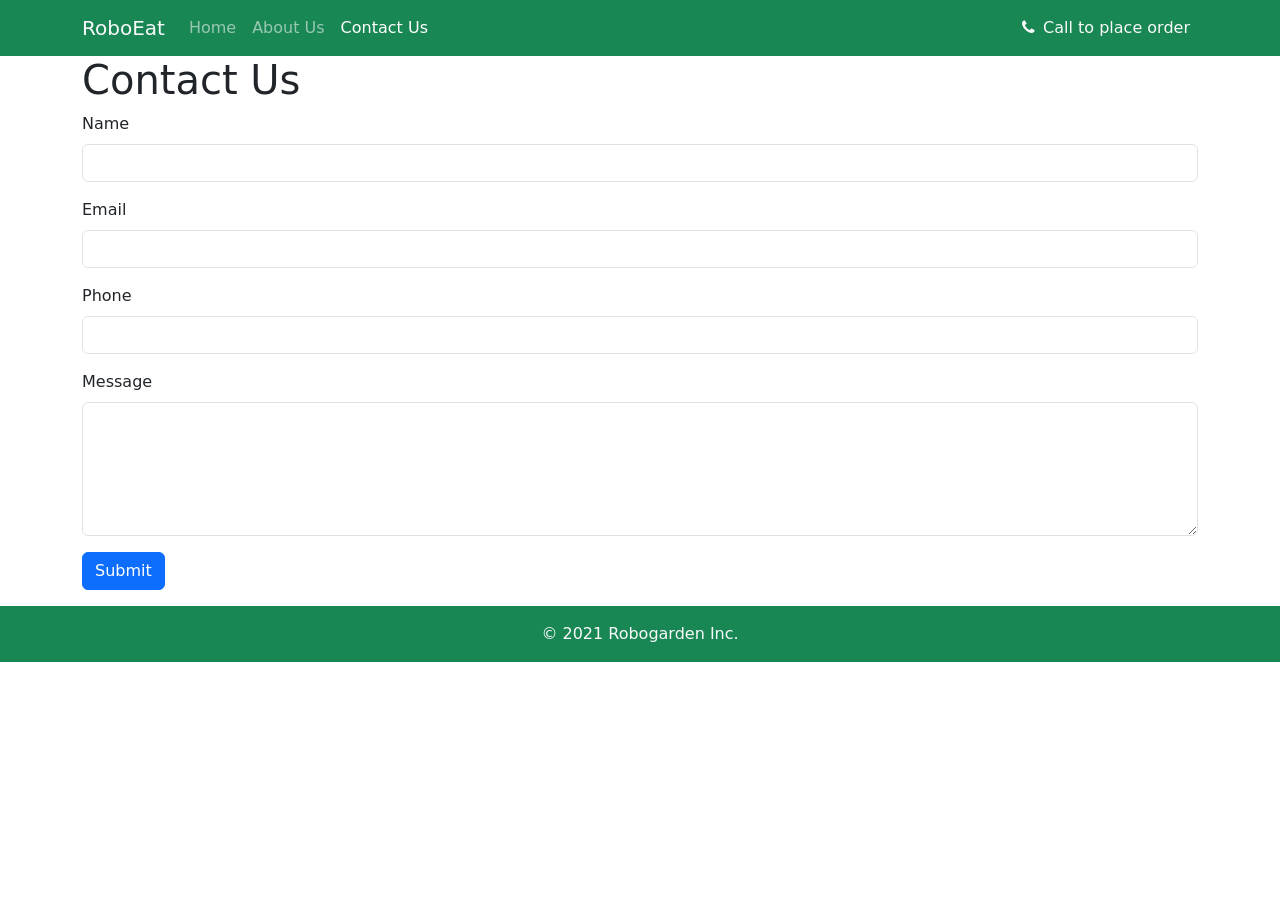
==== index.html @ 8478514e "Add files via upload" ====
<!DOCTYPE html>
<html lang="en">

<head>
 <meta charset="UTF-8">
 <meta http-equiv="X-UA-Compatible" content="IE=edge">
 <meta name="viewport" content="width=device-width, initial-scale=1.0">
 <title>Contact Us</title>
 <link href="https://cdn.jsdelivr.net/npm/bootstrap@5.1.3/dist/css/bootstrap.min.css" rel="stylesheet"
   Integrity="sha384-1BmE4kWBq78iYhFldvKuhfTAU6auU8tT94WrHftjDbrCEXSU1oBoqyl2QvZ6jIW3" crossorigin="anonymous">
 <link rel="stylesheet" href="style.css">
 <link rel="stylesheet" href="https://cdnjs.cloudflare.com/ajax/libs/font-awesome/4.7.0/css/font-awesome.min.css"
   integrity="sha512-SfTiTlX6kk+qitfevl/7LibUOeJWlt9rbyDn92a1DqWOw9vWG2MFoays0sgObmWazO5BQPiFucnnEAjpAB+/Sw=="
   crossorigin="anonymous" referrerpolicy="no-referrer" />
</head>

<body>
 <nav class="navbar navbar-expand-lg navbar-dark bg-success">
   <div class="container">
     <a class="navbar-brand text-light" href="#">RoboEat</a>
     <button class="navbar-toggler" type="button" data-bs-toggle="collapse" data-bs-target="#navbarSupportedContent"
       aria-controls="navbarSupportedContent" aria-expanded="false" aria-label="Toggle navigation">
       <span class="navbar-toggler-icon"></span>
     </button>
     <div class="collapse navbar-collapse" id="navbarSupportedContent">
       <ul class="navbar-nav me-auto mb-2 mb-lg-0 ">
         <li class="nav-item">
           <a class="nav-link " aria-current="page" href="index.html">Home</a>
         </li>
         <li class="nav-item">
           <a class="nav-link " href="#">About Us</a>
         </li>
         <li class="nav-item">
           <a class="nav-link active" href="contact.html">Contact Us</a>
         </li>
       </ul>
       <div class="d-flex text-light">
         <span><i class="fa fa-phone" aria-hidden="true"></i></span><span class="px-2">Call to place order</span>
       </div>
     </div>
   </div>
 </nav>
 <div class="container">
   <section>
     <h1>Contact Us</h1>
     <form class="mb-3" id="submit_form">
       <div class="alert alert-success  mb-3 " style="display: none;" role="alert" id="success_message">
         Contact message was successfully sent!
       </div>
       <div class="mb-3">
         <label class="form-label">Name</label>
         <input type="text" name="name" class="form-control">
       </div>

       <div class="mb-3">
         <label class="form-label">Email</label>
         <input type="email" name="email" class="form-control">
       </div>

       <div class="mb-3">
         <label class="form-label">Phone</label>
         <input type="phone" name="phone" class="form-control">
       </div>

       <div class="mb-3">
         <label class="form-label">Message</label>
         <textarea class="form-control" name="message" rows="5"></textarea>
       </div>
       <button type="submit" class="btn btn-primary">Submit</button>
     </form>
   </section>
 </div>

 <section>
   <footer class="bg-success text-center py-3">
     <span class="text-light">© 2021 Robogarden Inc.</span>
   </footer>
 </section>
 <script src="https://cdn.jsdelivr.net/npm/bootstrap@5.1.3/dist/js/bootstrap.bundle.min.js"
   integrity="sha384-ka7Sk0Gln4gmtz2MlQnikT1wXgYsOg+OMhuP+IlRH9sENBO0LRn5q+8nbTov4+1p" crossorigin="anonymous">
   </script>
 <script src="https://code.jquery.com/jquery-3.6.0.min.js"
   integrity="sha256-/xUj+3OJU5yExlq6GSYGSHk7tPXikynS7ogEvDej/m4=" crossorigin="anonymous"></script>
<script>
    $('#submit_form').submit(function(e){
        e.preventDefault();

        if(!$('input[name=name]').val()){
            alert('Name field is required.');
            return;
        }

        if(!$('input[name=email]').val()){
            alert('Email field is required.');
            return;
        }

        if(!$('input[name=phone]').val()){
            alert('Phone field is required.');
            return;
        }

        if(!$('textarea[name=message]').val()){
            alert('Message field is required.');
            return;
        }
</body>

</html>
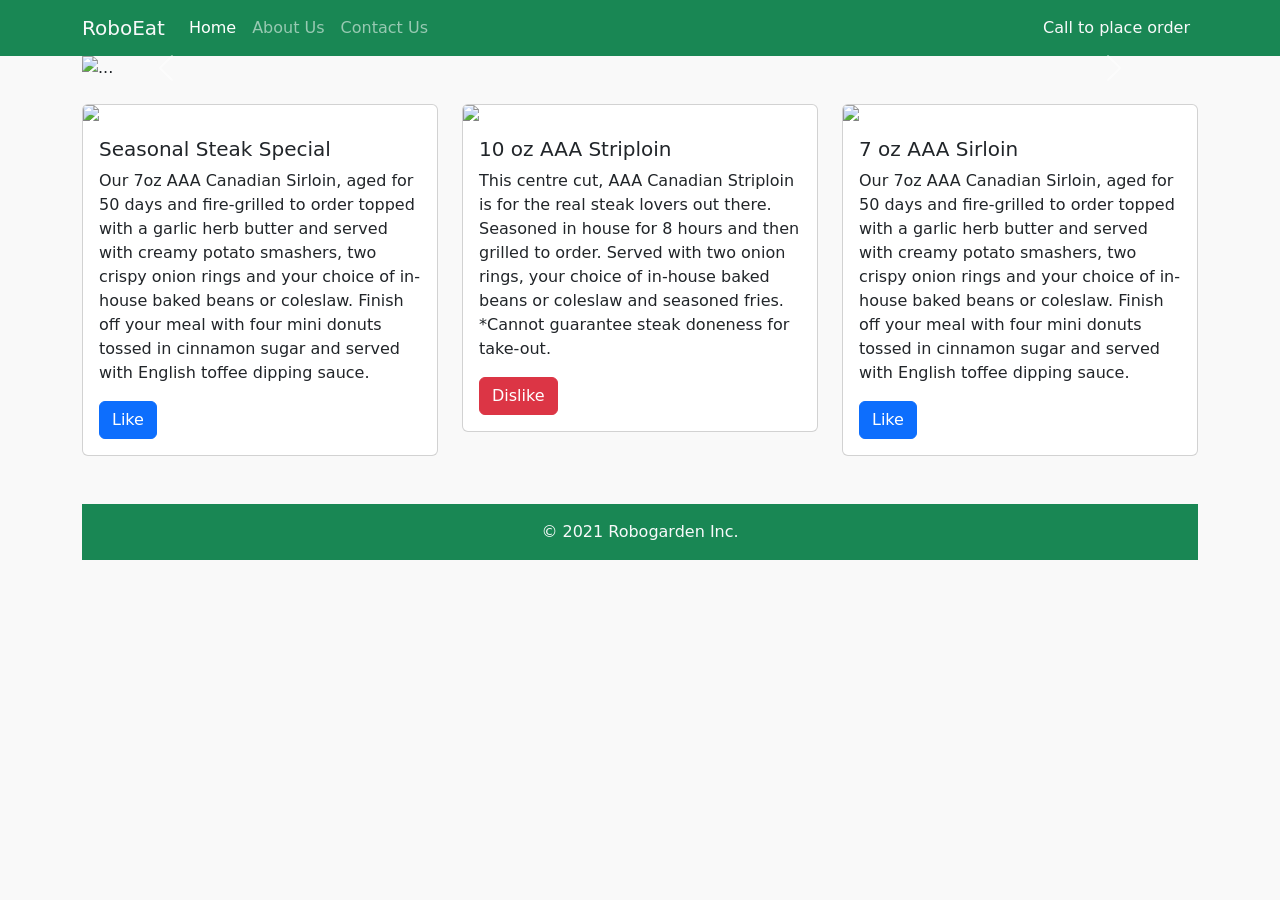
==== commit 0c44de63: "Add files via upload" ====
--- a/index.html
+++ b/index.html
@@ -1,4 +1,3 @@
-
 <!DOCTYPE html>
 <html lang="en">
 
@@ -6,17 +5,14 @@
  <meta charset="UTF-8">
  <meta http-equiv="X-UA-Compatible" content="IE=edge">
  <meta name="viewport" content="width=device-width, initial-scale=1.0">
- <title>Contact Us</title>
+ <title>Awesome Restaurant</title>
  <link href="https://cdn.jsdelivr.net/npm/bootstrap@5.1.3/dist/css/bootstrap.min.css" rel="stylesheet"
    Integrity="sha384-1BmE4kWBq78iYhFldvKuhfTAU6auU8tT94WrHftjDbrCEXSU1oBoqyl2QvZ6jIW3" crossorigin="anonymous">
  <link rel="stylesheet" href="style.css">
- <link rel="stylesheet" href="https://cdnjs.cloudflare.com/ajax/libs/font-awesome/4.7.0/css/font-awesome.min.css"
-   integrity="sha512-SfTiTlX6kk+qitfevl/7LibUOeJWlt9rbyDn92a1DqWOw9vWG2MFoays0sgObmWazO5BQPiFucnnEAjpAB+/Sw=="
-   crossorigin="anonymous" referrerpolicy="no-referrer" />
 </head>
 
 <body>
- <nav class="navbar navbar-expand-lg navbar-dark bg-success">
+  <nav class="navbar navbar-expand-lg navbar-dark bg-success">
    <div class="container">
      <a class="navbar-brand text-light" href="#">RoboEat</a>
      <button class="navbar-toggler" type="button" data-bs-toggle="collapse" data-bs-target="#navbarSupportedContent"
@@ -26,13 +22,13 @@
      <div class="collapse navbar-collapse" id="navbarSupportedContent">
        <ul class="navbar-nav me-auto mb-2 mb-lg-0 ">
          <li class="nav-item">
-           <a class="nav-link " aria-current="page" href="index.html">Home</a>
+           <a class="nav-link active " aria-current="page" href="index.html">Home</a>
          </li>
          <li class="nav-item">
            <a class="nav-link " href="#">About Us</a>
          </li>
          <li class="nav-item">
-           <a class="nav-link active" href="contact.html">Contact Us</a>
+           <a class="nav-link " href="contact.html">Contact Us</a>
          </li>
        </ul>
        <div class="d-flex text-light">
@@ -41,70 +37,88 @@
      </div>
    </div>
  </nav>
- <div class="container">
+
+<div class="container">
+    <section>
+     <div id="carouselExampleControls" class="carousel slide" data-bs-ride="carousel">
+       <div class="carousel-inner">
+         <div class="carousel-item active">
+           <img src="https://robogarden-new.s3.us-west-2.amazonaws.com/RGU/Micro/restaurant-banner.jpg" class="d-block w-100"
+             alt="...">
+         </div>
+         <div class="carousel-item">
+           <img src="https://robogarden.s3.us-west-2.amazonaws.com/content/Rest_2-min.jpg" class="d-block w-100"
+             alt="...">
+         </div>
+       </div>
+       <button class="carousel-control-prev" type="button" data-bs-target="#carouselExampleControls"
+         data-bs-slide="prev">
+         <span class="carousel-control-prev-icon" aria-hidden="true"></span>
+         <span class="visually-hidden">Previous</span>
+       </button>
+       <button class="carousel-control-next" type="button" data-bs-target="#carouselExampleControls"
+         data-bs-slide="next">
+         <span class="carousel-control-next-icon" aria-hidden="true"></span>
+         <span class="visually-hidden">Next</span>
+       </button>
+     </div>
+   </section>
    <section>
-     <h1>Contact Us</h1>
-     <form class="mb-3" id="submit_form">
-       <div class="alert alert-success  mb-3 " style="display: none;" role="alert" id="success_message">
-         Contact message was successfully sent!
+     <div class="row my-4">
+       <div class="col-lg-4 col-md-6 mb-4">
+         <div class="card">
+           <img src="https://robogarden-new.s3.us-west-2.amazonaws.com/RGU/Micro/food1.webp" class="card-img-top">
+           <div class="card-body">
+             <h5 class="card-title">Seasonal Steak Special</h5>
+             <p class="card-text">Our 7oz AAA Canadian Sirloin, aged for 50 days and fire-grilled to order topped with
+               a
+               garlic herb butter and served with creamy potato smashers, two crispy onion rings and your choice of
+               in-house baked beans or coleslaw. Finish off your meal with four mini donuts tossed in cinnamon sugar
+               and
+               served with English toffee dipping sauce.</p>
+             <a href="#" class="btn like-btn like"><i class="fa fa-thumbs-up"></i> Like</a>
+           </div>
+         </div>
        </div>
-       <div class="mb-3">
-         <label class="form-label">Name</label>
-         <input type="text" name="name" class="form-control">
+       <div class="col-lg-4 col-md-6 mb-4">
+         <div class="card">
+           <img src="https://robogarden-new.s3.us-west-2.amazonaws.com/RGU/Micro/food2.jpg" class="card-img-top">
+           <div class="card-body">
+             <h5 class="card-title">10 oz AAA Striploin</h5>
+             <p class="card-text">This centre cut, AAA Canadian Striploin is for the real steak lovers out there.
+               Seasoned in house for 8 hours and then grilled to order. Served with two onion rings, your choice of
+               in-house baked beans or coleslaw and seasoned fries. *Cannot guarantee steak doneness for take-out.</p>
+             <a href="#" class="btn like-btn dislike"><i class="fa fa-thumbs-down"></i> Dislike</a>
+           </div>
+         </div>
        </div>
-
-       <div class="mb-3">
-         <label class="form-label">Email</label>
-         <input type="email" name="email" class="form-control">
+       <div class="col-lg-4 col-md-6 mb-4">
+         <div class="card">
+           <img src="https://robogarden-new.s3.us-west-2.amazonaws.com/RGU/Micro/food3.jpg" class="card-img-top">
+           <div class="card-body">
+             <h5 class="card-title">7 oz AAA Sirloin</h5>
+             <p class="card-text">Our 7oz AAA Canadian Sirloin, aged for 50 days and fire-grilled to order topped with
+               a
+               garlic herb butter and served with creamy potato smashers, two crispy onion rings and your choice of
+               in-house baked beans or coleslaw. Finish off your meal with four mini donuts tossed in cinnamon sugar
+               and
+               served with English toffee dipping sauce.</p>
+             <a href="#" class="btn like-btn like"><i class="fa fa-thumbs-up"></i> Like</a>
+           </div>
+         </div>
        </div>
-
-       <div class="mb-3">
-         <label class="form-label">Phone</label>
-         <input type="phone" name="phone" class="form-control">
-       </div>
-
-       <div class="mb-3">
-         <label class="form-label">Message</label>
-         <textarea class="form-control" name="message" rows="5"></textarea>
-       </div>
-       <button type="submit" class="btn btn-primary">Submit</button>
-     </form>
-   </section>
- </div>
-
- <section>
+</div>
+<section>
    <footer class="bg-success text-center py-3">
-     <span class="text-light">© 2021 Robogarden Inc.</span>
+     <span class="text-light">&copy; 2021 Robogarden Inc.</span>
    </footer>
  </section>
+  <script src="https://code.jquery.com/jquery-3.6.0.min.js"
+   integrity="sha256-/xUj+3OJU5yExlq6GSYGSHk7tPXikynS7ogEvDej/m4=" crossorigin="anonymous"></script>
+
  <script src="https://cdn.jsdelivr.net/npm/bootstrap@5.1.3/dist/js/bootstrap.bundle.min.js"
    integrity="sha384-ka7Sk0Gln4gmtz2MlQnikT1wXgYsOg+OMhuP+IlRH9sENBO0LRn5q+8nbTov4+1p" crossorigin="anonymous">
    </script>
- <script src="https://code.jquery.com/jquery-3.6.0.min.js"
-   integrity="sha256-/xUj+3OJU5yExlq6GSYGSHk7tPXikynS7ogEvDej/m4=" crossorigin="anonymous"></script>
-<script>
-    $('#submit_form').submit(function(e){
-        e.preventDefault();
-
-        if(!$('input[name=name]').val()){
-            alert('Name field is required.');
-            return;
-        }
-
-        if(!$('input[name=email]').val()){
-            alert('Email field is required.');
-            return;
-        }
-
-        if(!$('input[name=phone]').val()){
-            alert('Phone field is required.');
-            return;
-        }
-
-        if(!$('textarea[name=message]').val()){
-            alert('Message field is required.');
-            return;
-        }
 </body>
 
 </html>
--- a/style.css
+++ b/style.css
@@ -0,0 +1,20 @@
+body{
+    background-color: #f9f9f9;
+}
+
+.like{
+    background-color: #0d6efd;
+    border-color: #0d6efd;
+    color: #ffffff;
+}
+
+.dislike{
+    background-color: #dc3545;
+    border-color: #dc3545;
+    color: #ffffff;
+	.carousel-item img {
+    height: 33rem;
+}
+.navbar.navbar-dark .navbar-nav .nav-link:hover  {
+   color: rgb(0, 0, 0);
+}
